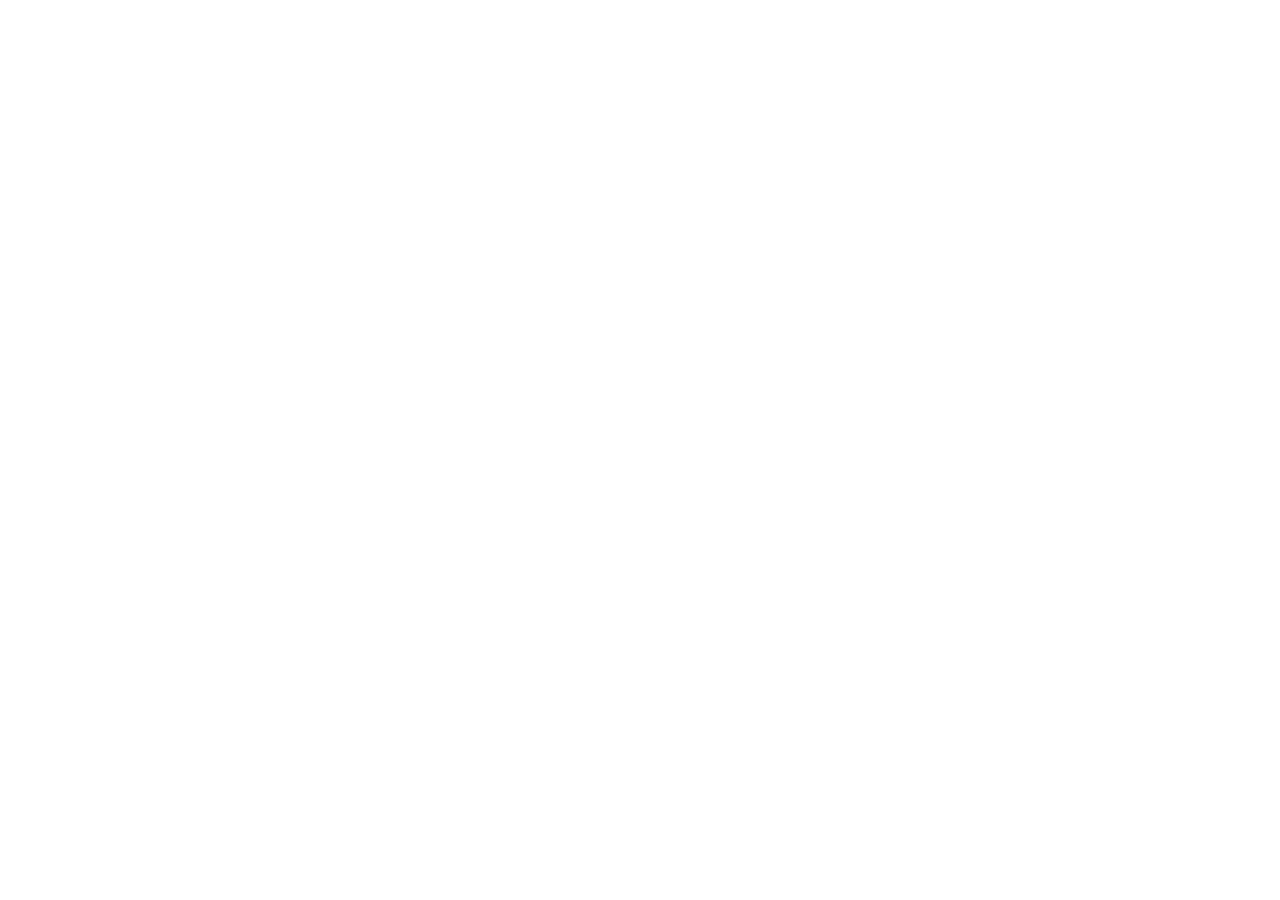
==== index.html @ f6d27b92 "ff ff" ====
<!DOCTYPE html>
<html lang="en">
    <head>
        <meta charset="UTF-8">
        <meta http-equiv="X-UA-Compatible" content="IE=edge">
        <meta name="viewport" content="width=device-width, initial-scale=1.0">
        <title>
            elochkaaa
        </title>
        <link rel="stylesheet" href="/elka.css">
    </head>
    <body>
        <footer>
            <script src="C:\Users\st\Documents\ёлочка\elochka\ela.js"></script>
        </footer>
        </body>
        </html>
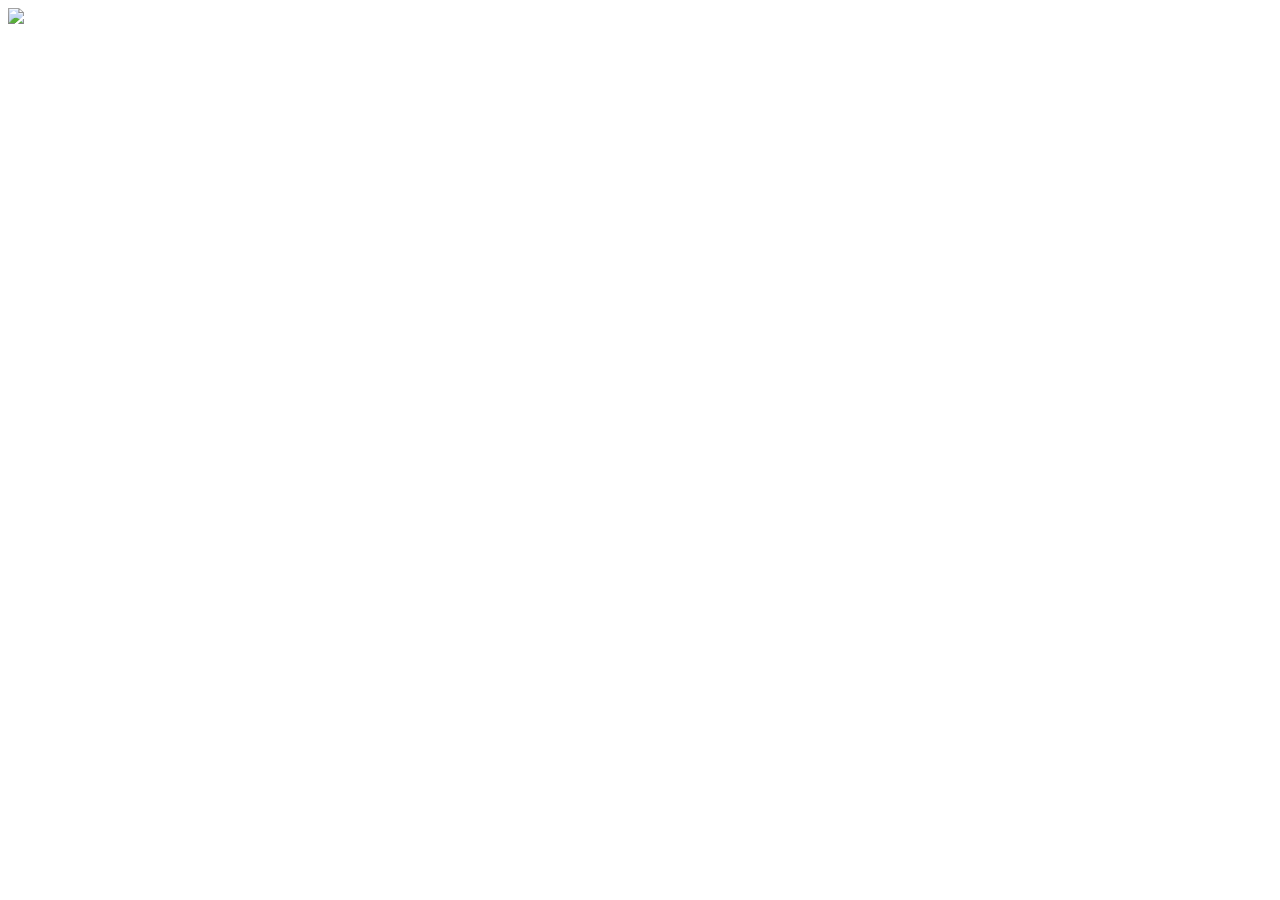
==== commit e5a07cbb: "f fon" ====
--- a/index.html
+++ b/index.html
@@ -10,6 +10,7 @@
         <link rel="stylesheet" href="/elka.css">
     </head>
     <body>
+        <img src="C:\Users\st\Documents\ёлочка\elochka\ukrasheniia-fon-shary-elka-rozhdestvo-novyi-god-christmas--1.webp";
         <footer>
             <script src="C:\Users\st\Documents\ёлочка\elochka\ela.js"></script>
         </footer>
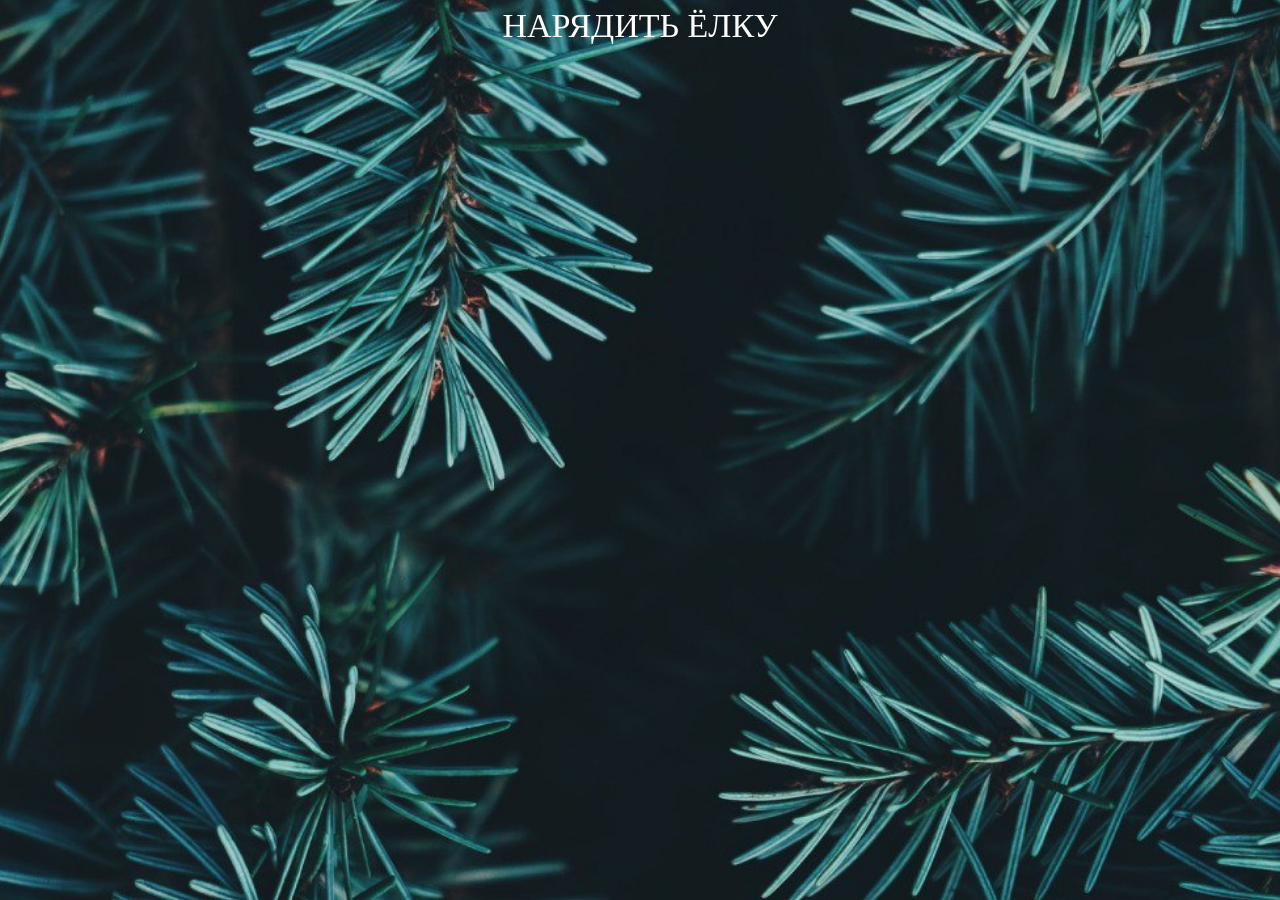
==== commit 10e35f37: "e e" ====
--- a/index.html
+++ b/index.html
@@ -7,12 +7,15 @@
         <title>
             elochkaaa
         </title>
-        <link rel="stylesheet" href="/elka.css">
+        <link rel="stylesheet" href="./styles/elka.css">
     </head>
     <body>
-        <img src="C:\Users\st\Documents\ёлочка\elochka\ukrasheniia-fon-shary-elka-rozhdestvo-novyi-god-christmas--1.webp";
+<!-- <div class="sharik">
+    <img src="images/sharik.jpg">
+</div> -->
+        <a type="button" class="button1">НАРЯДИТЬ ЁЛКУ</a>
         <footer>
-            <script src="C:\Users\st\Documents\ёлочка\elochka\ela.js"></script>
         </footer>
-        </body>
-        </html>+        <script src="ela.js"></script>
+    </body>
+    </html>
--- a/styles/elka.css
+++ b/styles/elka.css
@@ -0,0 +1,37 @@
+/* .sharik {
+    max-width: 1200px;
+    margin: 0 auto;
+    display: flex;
+    justify-content: space-between;
+    flex-direction: column;
+    gap: 20px;
+} */
+
+body {
+    background-image: url('../images/background.jpg');
+    background-size: cover;
+    background-position: center;
+    color: #fff;
+    height: 100vh;
+    margin: 0;
+    display: flex;
+    flex-direction: column;
+    font-family: 'Neucha', cursive;
+    font-size: 16px;
+    line-height: 1.5;
+    letter-spacing: 1;
+}
+
+.button1 {
+    background-color: transparent;
+    color: white; /* Белый цвет текста */
+    border-radius: 25px; /* Скруглённые углы */
+    font-size: 34px; /* Размер шрифта */
+    cursor: pointer; /* Указатель-палец при наведении */
+    display: block;  /* Превращаем кнопку в блочный элемент */
+    margin: 0 auto;    /* Центрируем по горизонтали */
+    border-color: rgb(0, 174, 255);
+  }
+
+
+
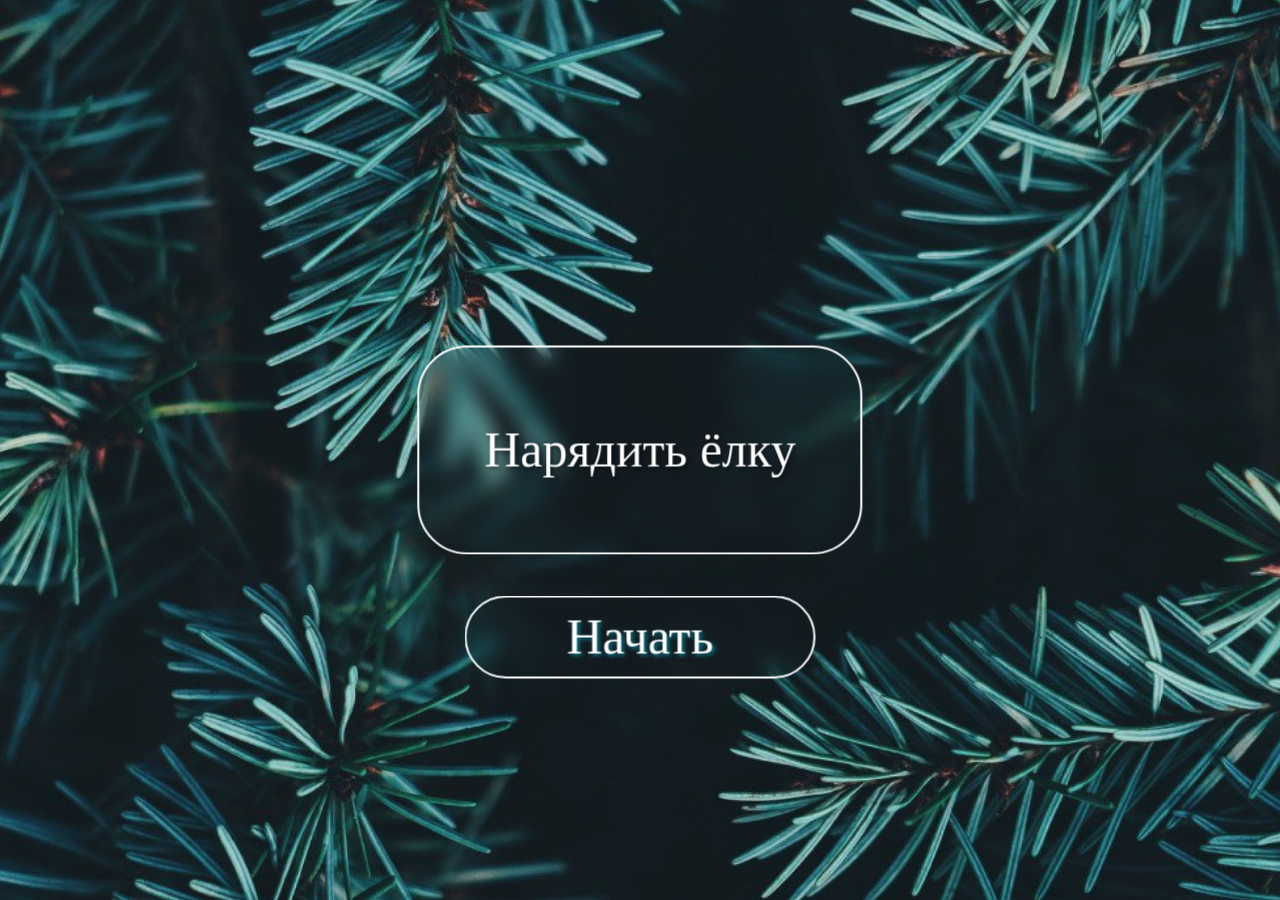
==== commit 73728fd9: "а а" ====
--- a/index.html
+++ b/index.html
@@ -13,8 +13,10 @@
 <!-- <div class="sharik">
     <img src="images/sharik.jpg">
 </div> -->
-        <a type="button" class="button1">НАРЯДИТЬ ЁЛКУ</a>
+        <a class="button1">Нарядить ёлку</a>
+        <a class="start" href="xmas-tree.html">Начать</a>
         <footer>
+
         </footer>
         <script src="ela.js"></script>
     </body>
--- a/styles/elka.css
+++ b/styles/elka.css
@@ -23,15 +23,59 @@
 }
 
 .button1 {
-    background-color: transparent;
-    color: white; /* Белый цвет текста */
-    border-radius: 25px; /* Скруглённые углы */
-    font-size: 34px; /* Размер шрифта */
-    cursor: pointer; /* Указатель-палец при наведении */
-    display: block;  /* Превращаем кнопку в блочный элемент */
-    margin: 0 auto;    /* Центрируем по горизонтали */
-    border-color: rgb(0, 174, 255);
-  }
+        text-decoration: none;
+        position: absolute;
+        top: 50%;
+        left: 50%;
+        transform: translate(-50%, -50%);
+        
+    text-align: center;
+    padding: 65px;
+        border-radius: 50px;
+        font-size: 50px;
+        color: #fff;
+        text-shadow: 2px 2px 4px rgba(0, 0, 0, 0.5);
+        background:transparent;
+        backdrop-filter: blur(10px);
+        border: 2px solid #fff;
+    }
+    .start{
+        text-decoration: none;
+        position: absolute;
+        bottom: 20%;
+        left: 50%;
+        transform: translate(-50%, -50%);
+        text-align: center;;
+       padding: 2px 100px ;
+        border-radius: 50px;
+        font-size: 50px;
+        color: #fff;
+        text-shadow: 2px 2px 4px rgba(0, 225, 255, 0.5);
+        background:transparent;
+        backdrop-filter: blur(10px);
+        border: 2px solid #fff;
+    
+         
+        }
+    
+    .start:hover{
+        border-color: rgb(91, 210, 214);
+    }
+    .button1:hover{
+        border-color: rgb(91, 210, 214);
+    }
 
-
-
+    .layout {
+        flex: 1 0 auto;
+        display: grid;
+        grid-template-columns: 400px 1fr 400px;
+        height: calc(100vh - 60px);
+        overflow: hidden;
+        height: auto;
+      }
+      
+      .left-panel, .right-panel {
+        background: rgba(0, 0, 0, 0.45);
+        padding: 20px;
+        overflow-y: auto;
+      }
